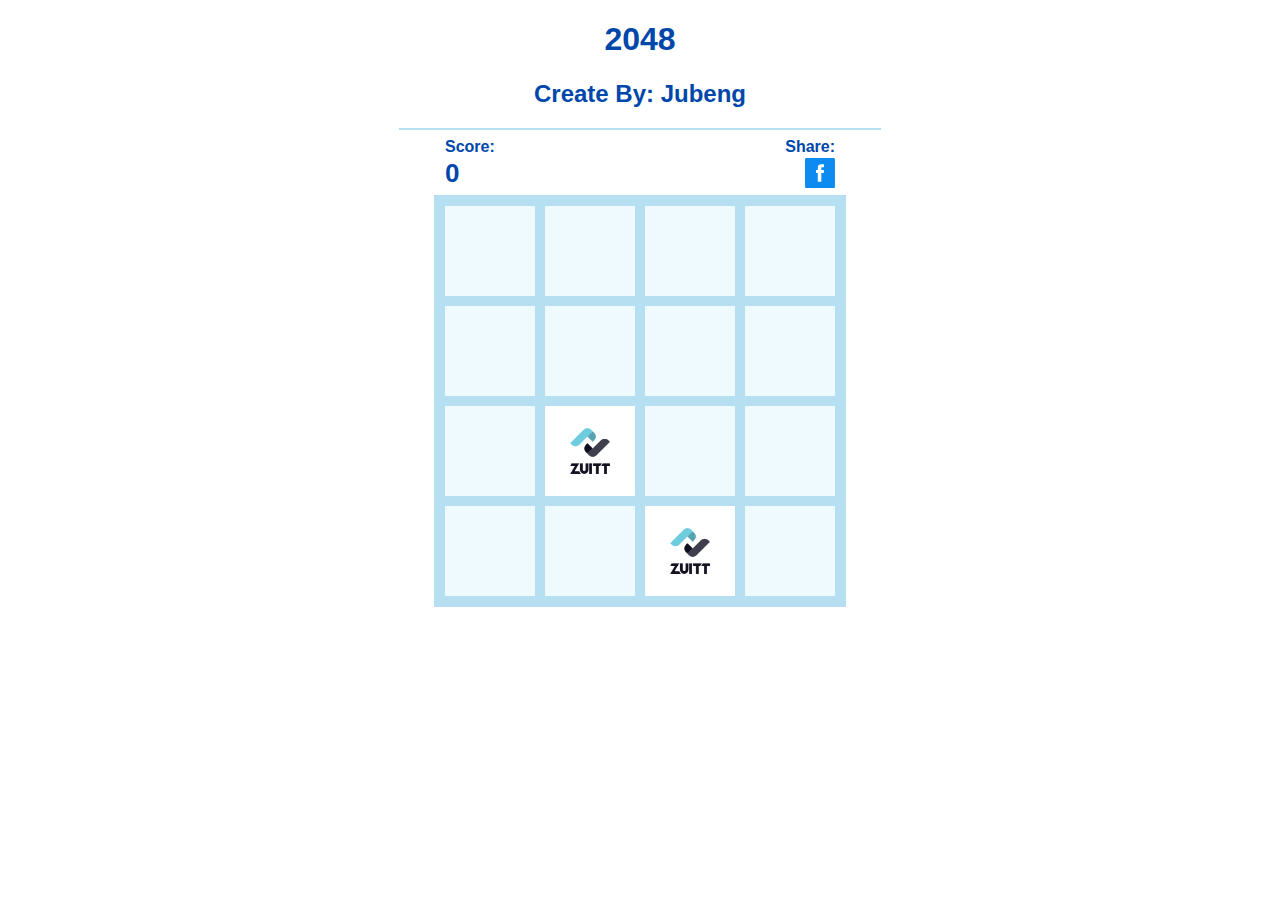
==== index.html @ c2961e4b "Initial Commit" ====
<!DOCTYPE html>
<html>
	<head>
		<meta charset="utf-8">
		<meta name="viewport" content="width=device-width, initial-scale=1">
		<meta property="og:title" content="I coded a game with Zuitt!" />
		<meta property="og:description" content="This Game Development project is powered by Zuitt Coding Bootcamp" />
		<meta property="og:site_name" content="I coded a game with Zuitt!" />
		<meta property="og:image" content="[your-deployment-link]/images/story-thumbnail-2048.jpg" />
		<meta property="og:image:secure_url" content="[your-deployment-link]" />
		
		<title>2048</title>

		<link rel="stylesheet" type="text/css" href="styles.css">
	</head>
	<body>

		<div class="container">
			<h1>2048</h1>
			<h2>Create By: Jubeng</h2>
			<hr id="top-line"/>
			
			<div class="header-container">
				<div class="score-container">
					<div class="score-label">
						Score:
					</div>
					<div id="score">
						0
					</div>
				</div>

				<div class="share-button-container">
					<div class="share-label">
						Share:
					</div>
					<div class="share-icons">
						<a href="https://www.facebook.com/sharer/sharer.php?u=[deployment-link]" target="_blank">
							<img src="./images/share_2048-fb.svg" />
						</a>
					</div>
				</div>
			</div>

			<div id="board">
				<!-- <div class="tile x2">[r0,c0]</div>
				<div class="tile x4">[r0,c1]</div>
				<div class="tile x8">[r0,c2]</div>
				<div class="tile x16">[r0,c3]</div>

				<div class="tile">[r1,c0]</div>
				<div class="tile">[r1,c1]</div>
				<div class="tile">[r1,c2]</div>
				<div class="tile">[r1,c3]</div>

				<div class="tile">[r2,c0]</div>
				<div class="tile">[r2,c1]</div>
				<div class="tile">[r2,c2]</div>
				<div class="tile">[r2,c3]</div>

				<div class="tile">[r3,c0]</div>
				<div class="tile">[r3,c1]</div>
				<div class="tile">[r3,c2]</div>
				<div class="tile">[r3,c3]</div> -->
			</div>
		</div>

		<script type="text/javascript" src="logic.js"></script>
	</body>
</html>
---- styles.css ----
:root {
    --background-image-url-02: url('./images/01-zuitt_2.png');
    --background-image-url-04: url('./images/02-zuitt_4.png');
    --background-image-url-08: url('./images/03-zuitt_8.png');
    --background-image-url-16: url('./images/04-zuitt_16.png');
    --background-image-url-32: url('./images/05-zuitt_32.png');
    --background-image-url-64: url('./images/06-zuitt_64.png');
    --background-image-url-128: url('./images/07-zuitt_128.png');
    --background-image-url-256: url('./images/08-zuitt_256.png');
    --background-image-url-512: url('./images/09-zuitt_512.png');
    --background-image-url-1024: url('./images/10-zuitt_1024.png');
    --background-image-url-2048: url('./images/11-zuitt_2048.png');
    --background-image-url-4096: url('./images/12-zuitt_4096.png');
    --background-image-url-8192: url('./images/13-zuitt_8192.png');
}

body{
    font-family: Arial, Helvetica, sans-serif;
    text-align: center;
    color: #0047ab;
}

.container {
    box-sizing: border-box;
    margin: 0 auto;
}

.header-container {
    display: flex;
    justify-content: center;
    max-width: 100%;
    width: 400px;
    margin: 0 auto;
}

.score-container, .share-button-container {
    margin-left: 5px;
    margin-right: 5px;
    display: flex;
    flex-direction: column;
    width: 50%;
    height: 57px;
    font-weight: 600;
}

.score-container {
    align-items: flex-start;
}

.share-button-container {
    align-items: flex-end;
}

#score {
    font-weight: bold;
    font-size: 26px;
    display: flex;
    align-items: flex-start;
    justify-content:end;
}

.share-label, .score-label {
    margin-bottom: 2px;
}

.share-button-container a img{
    width: 30px;
    height: auto;
    margin-left: 5px;
}

hr{
    max-width: 480px;
    border: 1px solid #b7dff2;
}

#board {
    width: 400px;
    height: 400px;
    background-color: #effaff;
    border: 6px solid #b7dff2;
    margin: 0 auto;
    display: flex;
    flex-wrap: wrap;  
}

.tile {
    position: relative; 
    display: inline-block;
    width: 90px;
    height: 90px;
    border: 5px solid #b7dff2; 
    font-size: 40px; 
    font-weight: bold;
    display: flex;
    justify-content: center;
    align-items: center;
    margin:0;
    padding: 0; 
}



.x2{
    background-color: #eee4da;
    background-image: var(--background-image-url-02);
    background-size: 100% 100%;
    color: rgba(0, 0, 0, 0);
}


.x4{
    background-color: #ece0ca;
    background-image: var(--background-image-url-04);
    background-size: 100% 100%;
    color: rgba(0, 0, 0, 0);
}


.x8{
    background-color: #f4b17a;
    background-image: var(--background-image-url-08);
    background-size: 100% 100%;
    color: rgba(0, 0, 0, 0);
}


.x16{
    background-color: #f59575;
    background-image: var(--background-image-url-16);
    background-size: 100% 100%;
    color: rgba(0, 0, 0, 0);
}


.x32{
    background-color: #f57c5f;
    background-image: var(--background-image-url-32);
    background-size: 100% 100%;
    color: rgba(0, 0, 0, 0);
}


.x64{
    background-color: #f65d3b;
    background-image: var(--background-image-url-64);
    background-size: 100% 100%;
    color: rgba(0, 0, 0, 0);
}


.x128{
    background-color: #edce71;
    background-image: var(--background-image-url-128);
    background-size: 100% 100%;
    color: rgba(0, 0, 0, 0);
}


.x256{
    background-color: #edcc63;
    background-image: var(--background-image-url-256);
    background-size: 100% 100%;
    color: rgba(0, 0, 0, 0);
}


.x512{
    background-color: #edc651;
    background-image: var(--background-image-url-512);
    background-size: 100% 100%;
    color: rgba(0, 0, 0, 0);
}


.x1024{
    background-color: #eec744;
    background-image: var(--background-image-url-1024);
    background-size: 100% 100%;
    color: rgba(0, 0, 0, 0);
}


.x2048{
    background-color: #eec230;
    background-image: var(--background-image-url-2048);
    background-size: 100% 100%;
    color: rgba(0, 0, 0, 0);
}


.x4096{
    background-color: #fe3d3d;
    background-image: var(--background-image-url-4096);
    background-size: 100% 100%;
    color: rgba(0, 0, 0, 0);
}


.x8192{
    background-color: #ff2020;
    background-image: var(--background-image-url-8192);
    background-size: 100% 100%;
    color: rgba(0, 0, 0, 0);
}

@keyframes slide-from-right {
    0% {
        transform: translateX(100%);
    }
    100% {
        transform: translateX(0);
    }
}

@keyframes slide-from-left {
    0% {
        transform: translateX(-100%);
    }
    100% {
        transform: translateX(0);
    }
}@keyframes slide-from-top {
    0% {
        transform: translateY(-100%);
    }
    100% {
        transform: translateY(0);
    }
}


@keyframes slide-from-buttom {
    0% {
        transform: translateY(100%);
    }
    100% {
        transform: translateY(0);
    }
}

@media (max-width: 415px) {
    #board {
        margin-top: 8px;
        width: 90vw;
        max-width: 400px;
        height: 90vw;
        max-height: 400px;
    }

    .tile {
        box-sizing: border-box;
        width: 25%;
        height: 25%;
    }

    h1 {
        font-size: 40px;
        font-weight: 700;
    }
}
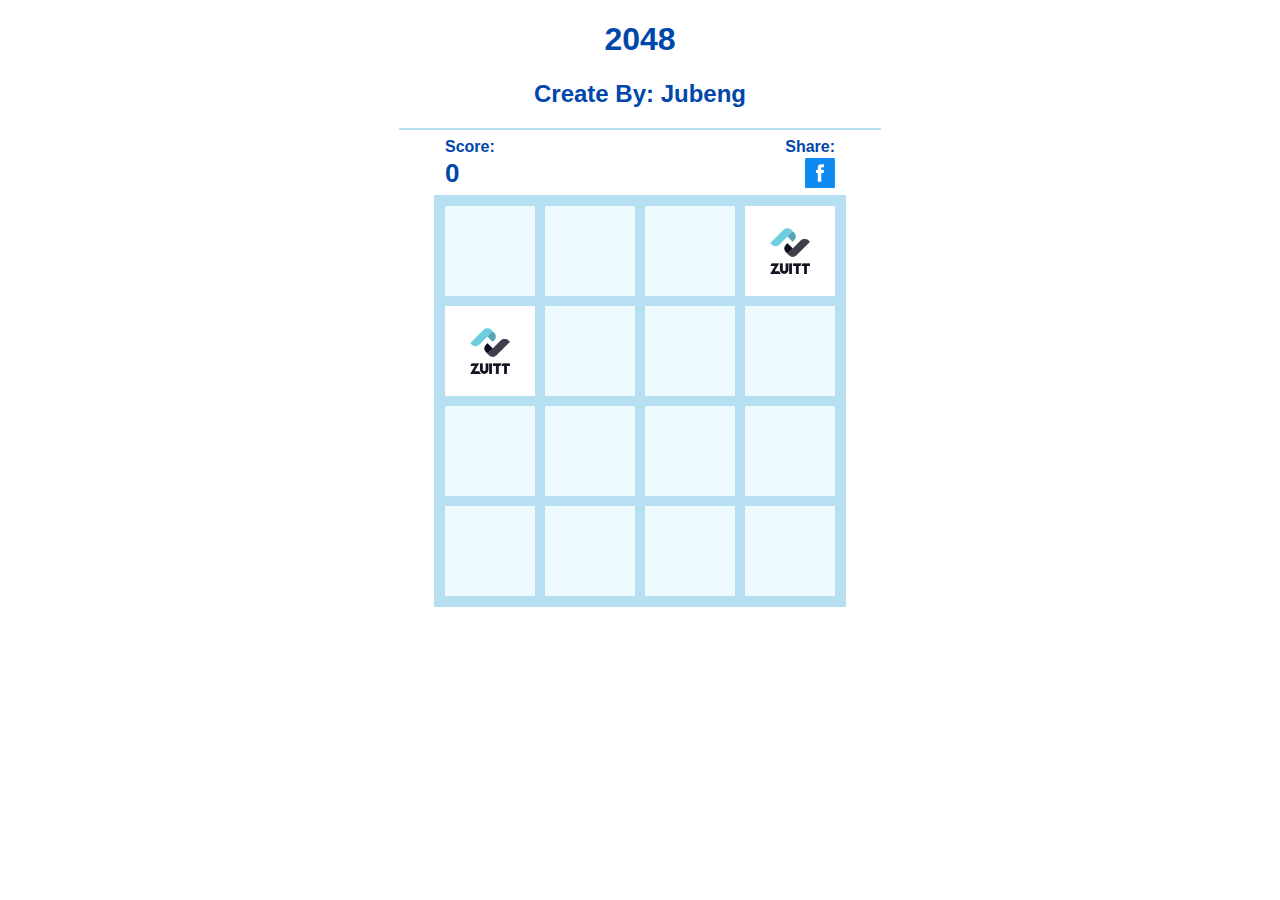
==== commit c2a10b78: "Update index.html" ====
--- a/index.html
+++ b/index.html
@@ -6,8 +6,8 @@
 		<meta property="og:title" content="I coded a game with Zuitt!" />
 		<meta property="og:description" content="This Game Development project is powered by Zuitt Coding Bootcamp" />
 		<meta property="og:site_name" content="I coded a game with Zuitt!" />
-		<meta property="og:image" content="[your-deployment-link]/images/story-thumbnail-2048.jpg" />
-		<meta property="og:image:secure_url" content="[your-deployment-link]" />
+		<meta property="og:image" content="https://github.com/keriru/keriru-js-2048/images/story-thumbnail-2048.jpg" />
+		<meta property="og:image:secure_url" content="https://github.com/keriru/keriru-js-2048" />
 		
 		<title>2048</title>
 
@@ -67,4 +67,4 @@
 
 		<script type="text/javascript" src="logic.js"></script>
 	</body>
-</html>+</html>
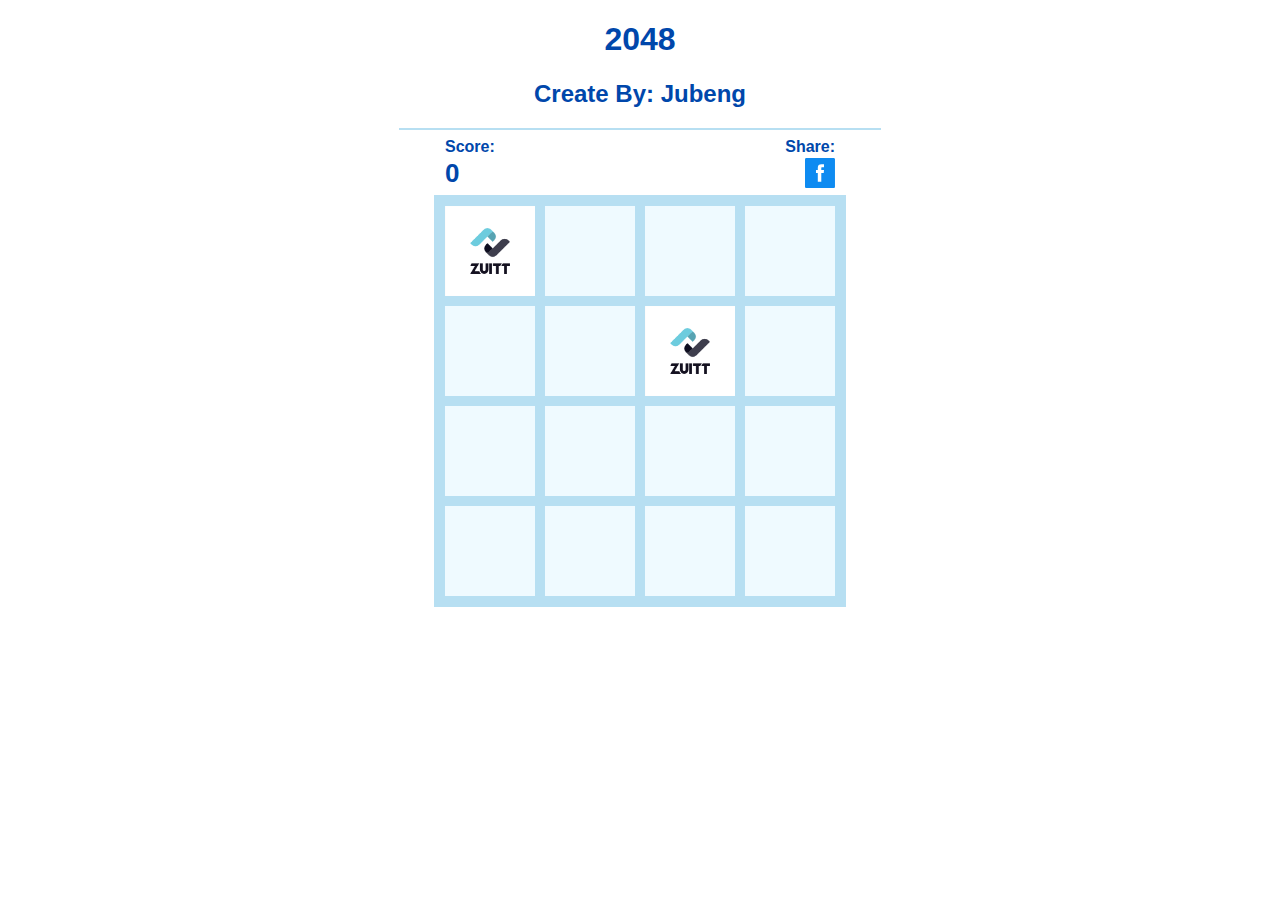
==== commit 74cda5da: "Update index.html" ====
--- a/index.html
+++ b/index.html
@@ -7,7 +7,7 @@
 		<meta property="og:description" content="This Game Development project is powered by Zuitt Coding Bootcamp" />
 		<meta property="og:site_name" content="I coded a game with Zuitt!" />
 		<meta property="og:image" content="https://github.com/keriru/keriru-js-2048/images/story-thumbnail-2048.jpg" />
-		<meta property="og:image:secure_url" content="https://github.com/keriru/keriru-js-2048" />
+		<meta property="og:image:secure_url" content="https://github.com/keriru/keriru-js-2048/" />
 		
 		<title>2048</title>
 
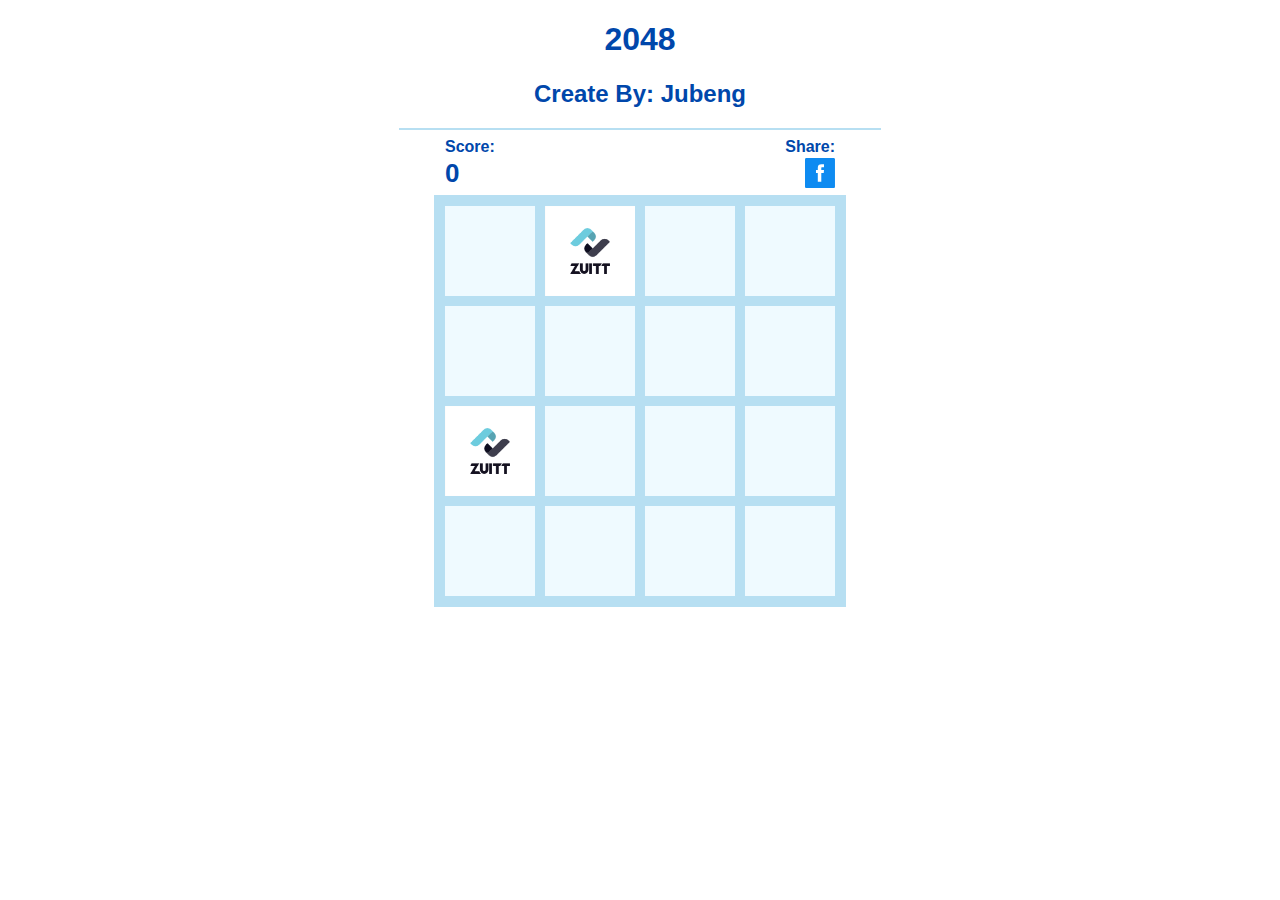
==== commit 2326ad83: "Update index.html" ====
--- a/index.html
+++ b/index.html
@@ -6,8 +6,8 @@
 		<meta property="og:title" content="I coded a game with Zuitt!" />
 		<meta property="og:description" content="This Game Development project is powered by Zuitt Coding Bootcamp" />
 		<meta property="og:site_name" content="I coded a game with Zuitt!" />
-		<meta property="og:image" content="https://github.com/keriru/keriru-js-2048/images/story-thumbnail-2048.jpg" />
-		<meta property="og:image:secure_url" content="https://github.com/keriru/keriru-js-2048/" />
+		<meta property="og:image" content="https://keriru.github.io/keriru-js-2048/images/story-thumbnail-2048.jpg" />
+		<meta property="og:image:secure_url" content="https://keriru.github.io/keriru-js-2048/" />
 		
 		<title>2048</title>
 
